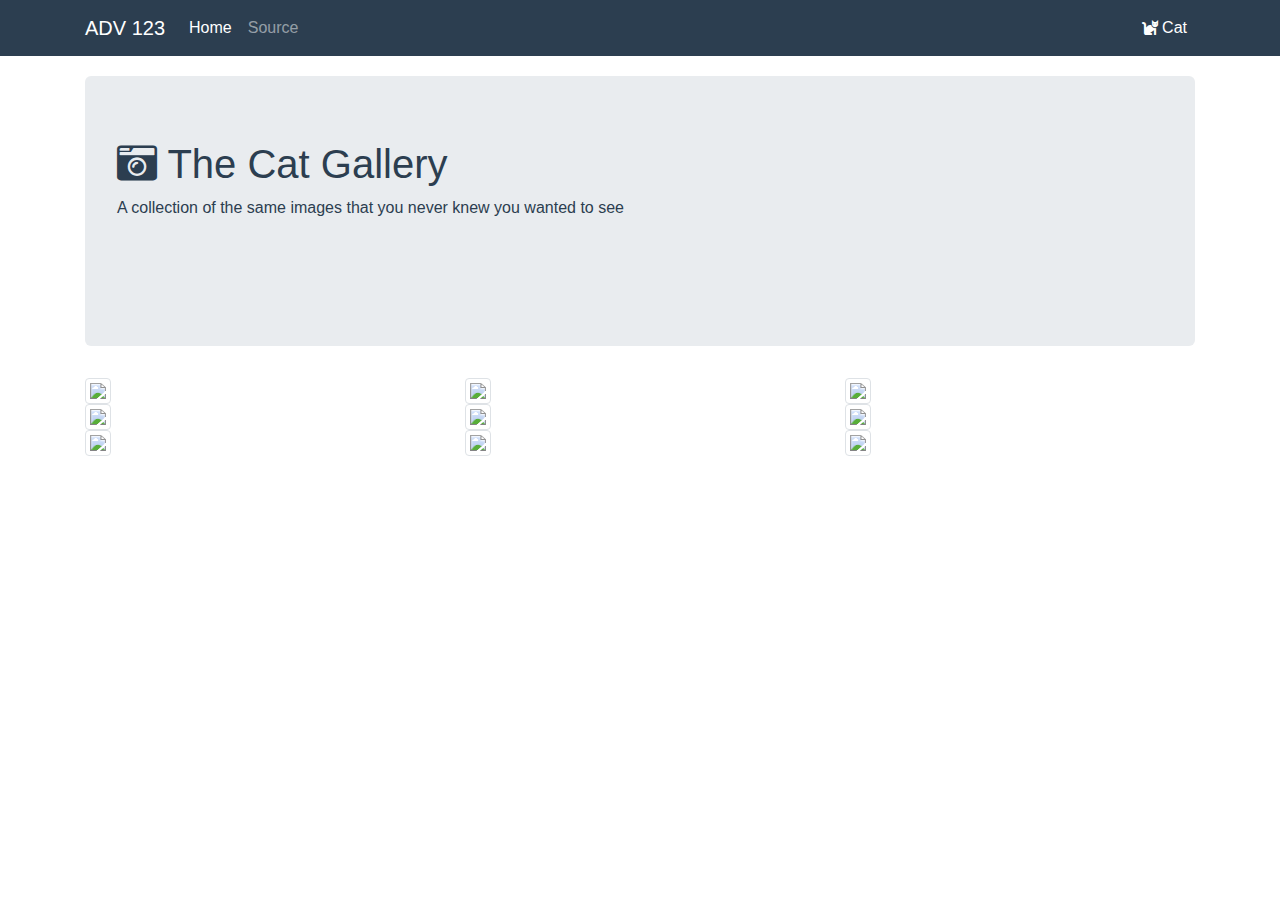
==== catgallery.html @ 3546c108 "Adding navbar and cat gallery page" ====
<!DOCTYPE html>
<html>
<head>
	<title>Cat Gallery</title>
    <link rel="stylesheet" type="text/css" href="https://stackpath.bootstrapcdn.com/bootstrap/4.4.1/css/bootstrap.min.css">
	<link rel="stylesheet" type="text/css" href="https://cdnjs.cloudflare.com/ajax/libs/font-awesome/5.13.0/css/all.min.css">
	<link rel="stylesheet" type="text/css" href="css/custom.css">
</head>
<body>
	<nav class="navbar navbar-expand-md navbar-dark navbar-fixed-top navbar-custom">
		<div class="container">
			<a class="navbar-brand" href="#">ADV 123</a>
			<button class="navbar-toggler" type="button" data-toggle="collapse" data-target="#navbarsExample04" aria-controls="navbarsExample04" aria-expanded="false" aria-label="Toggle navigation">
			<span class="navbar-toggler-icon"></span>
			</button>
	
			<div class="collapse navbar-collapse" id="navbarsExample04">
			<ul class="navbar-nav mr-auto">
				<li class="nav-item active">
				<a class="nav-link" href="#">Home <span class="sr-only">(current)</span></a>
				</li>
				<li class="nav-item">
				<a class="nav-link" href="https://github.com/avasilenko92/avasilenko92.github.io">Source</a>
				</li>
			</ul>
			<ul class="nav navbar-nav navbar-right">
				<li class="nav-item active"><a href="catgallery.html" class="nav-link"><i class="fa fa-cat"></i> Cat</a></li>
			</ul>
			</div>
		</div>
	</nav>
	<div class="container">
		<div class="jumbotron jumbotron-custom">
			<h1><i class="fas fa-camera-retro"></i> The Cat Gallery</h1>
			<p>A collection of the same images that you never knew you wanted to see</p>
		</div>
		<div class="row">
			<div class="col-lg-4 col-sm-6">
				<div>
					<img class="img-thumbnail" src="https://i.imgur.com/HLRBXyd.jpg">
				</div>
			</div>
			<div class="col-lg-4 col-sm-6">
				<div>
					<img class="img-thumbnail" src="https://images.unsplash.com/photo-1534882039189-c85b94bf55ee?ixlib=rb-0.3.5&ixid=eyJhcHBfaWQiOjEyMDd9&s=dfb503b87d7387df5c49508d01073d15&auto=format&fit=crop&w=1350&q=80">
				</div>
			</div>
			<div class="col-lg-4 col-sm-6">
				<div>
					<img class="img-thumbnail" src="https://images.unsplash.com/photo-1534882039189-c85b94bf55ee?ixlib=rb-0.3.5&ixid=eyJhcHBfaWQiOjEyMDd9&s=dfb503b87d7387df5c49508d01073d15&auto=format&fit=crop&w=1350&q=80">
				</div>
			</div>
			<div class="col-lg-4 col-sm-6">
				<div>
					<img class="img-thumbnail" src="https://images.unsplash.com/photo-1534882039189-c85b94bf55ee?ixlib=rb-0.3.5&ixid=eyJhcHBfaWQiOjEyMDd9&s=dfb503b87d7387df5c49508d01073d15&auto=format&fit=crop&w=1350&q=80">
				</div>
			</div>
			<div class="col-lg-4 col-sm-6">
				<div>
					<img class="img-thumbnail" src="https://images.unsplash.com/photo-1534882039189-c85b94bf55ee?ixlib=rb-0.3.5&ixid=eyJhcHBfaWQiOjEyMDd9&s=dfb503b87d7387df5c49508d01073d15&auto=format&fit=crop&w=1350&q=80">
				</div>
			</div>
			<div class="col-lg-4 col-sm-6">
				<div>
					<img class="img-thumbnail" src="https://images.unsplash.com/photo-1534882039189-c85b94bf55ee?ixlib=rb-0.3.5&ixid=eyJhcHBfaWQiOjEyMDd9&s=dfb503b87d7387df5c49508d01073d15&auto=format&fit=crop&w=1350&q=80">
				</div>
			</div>
			<div class="col-lg-4 col-sm-6">
				<div>
					<img class="img-thumbnail" src="https://images.unsplash.com/photo-1534882039189-c85b94bf55ee?ixlib=rb-0.3.5&ixid=eyJhcHBfaWQiOjEyMDd9&s=dfb503b87d7387df5c49508d01073d15&auto=format&fit=crop&w=1350&q=80">
				</div>
			</div>
			<div class="col-lg-4 col-sm-6">
				<div>
					<img class="img-thumbnail" src="https://images.unsplash.com/photo-1534882039189-c85b94bf55ee?ixlib=rb-0.3.5&ixid=eyJhcHBfaWQiOjEyMDd9&s=dfb503b87d7387df5c49508d01073d15&auto=format&fit=crop&w=1350&q=80">
				</div>
			</div>
			<div class="col-lg-4 col-sm-6">
				<div>
					<img class="img-thumbnail" src="https://images.unsplash.com/photo-1534882039189-c85b94bf55ee?ixlib=rb-0.3.5&ixid=eyJhcHBfaWQiOjEyMDd9&s=dfb503b87d7387df5c49508d01073d15&auto=format&fit=crop&w=1350&q=80">
				</div>
			</div>
		</div>
	</div>
</body>
</html>
---- css/custom.css ----
h1 {
    font-family: "Helvetica Neue", Helvetica, Arial, sans-serif;
}

.navbar-custom { 
    background-color: #2c3e50;
    margin-bottom: 20px; 
}

.container {
    padding-right: 15px;
    padding-left: 15px;
    margin-right: auto;
    margin-left: auto;
}

.jumbotron-custom {
    color: rgb(44, 62, 80);
    border-bottom-left-radius: 6px;
    border-bottom-right-radius: 6px;
    border-top-left-radius: 6px;
    border-top-right-radius: 6px;
    height: 270px;
}
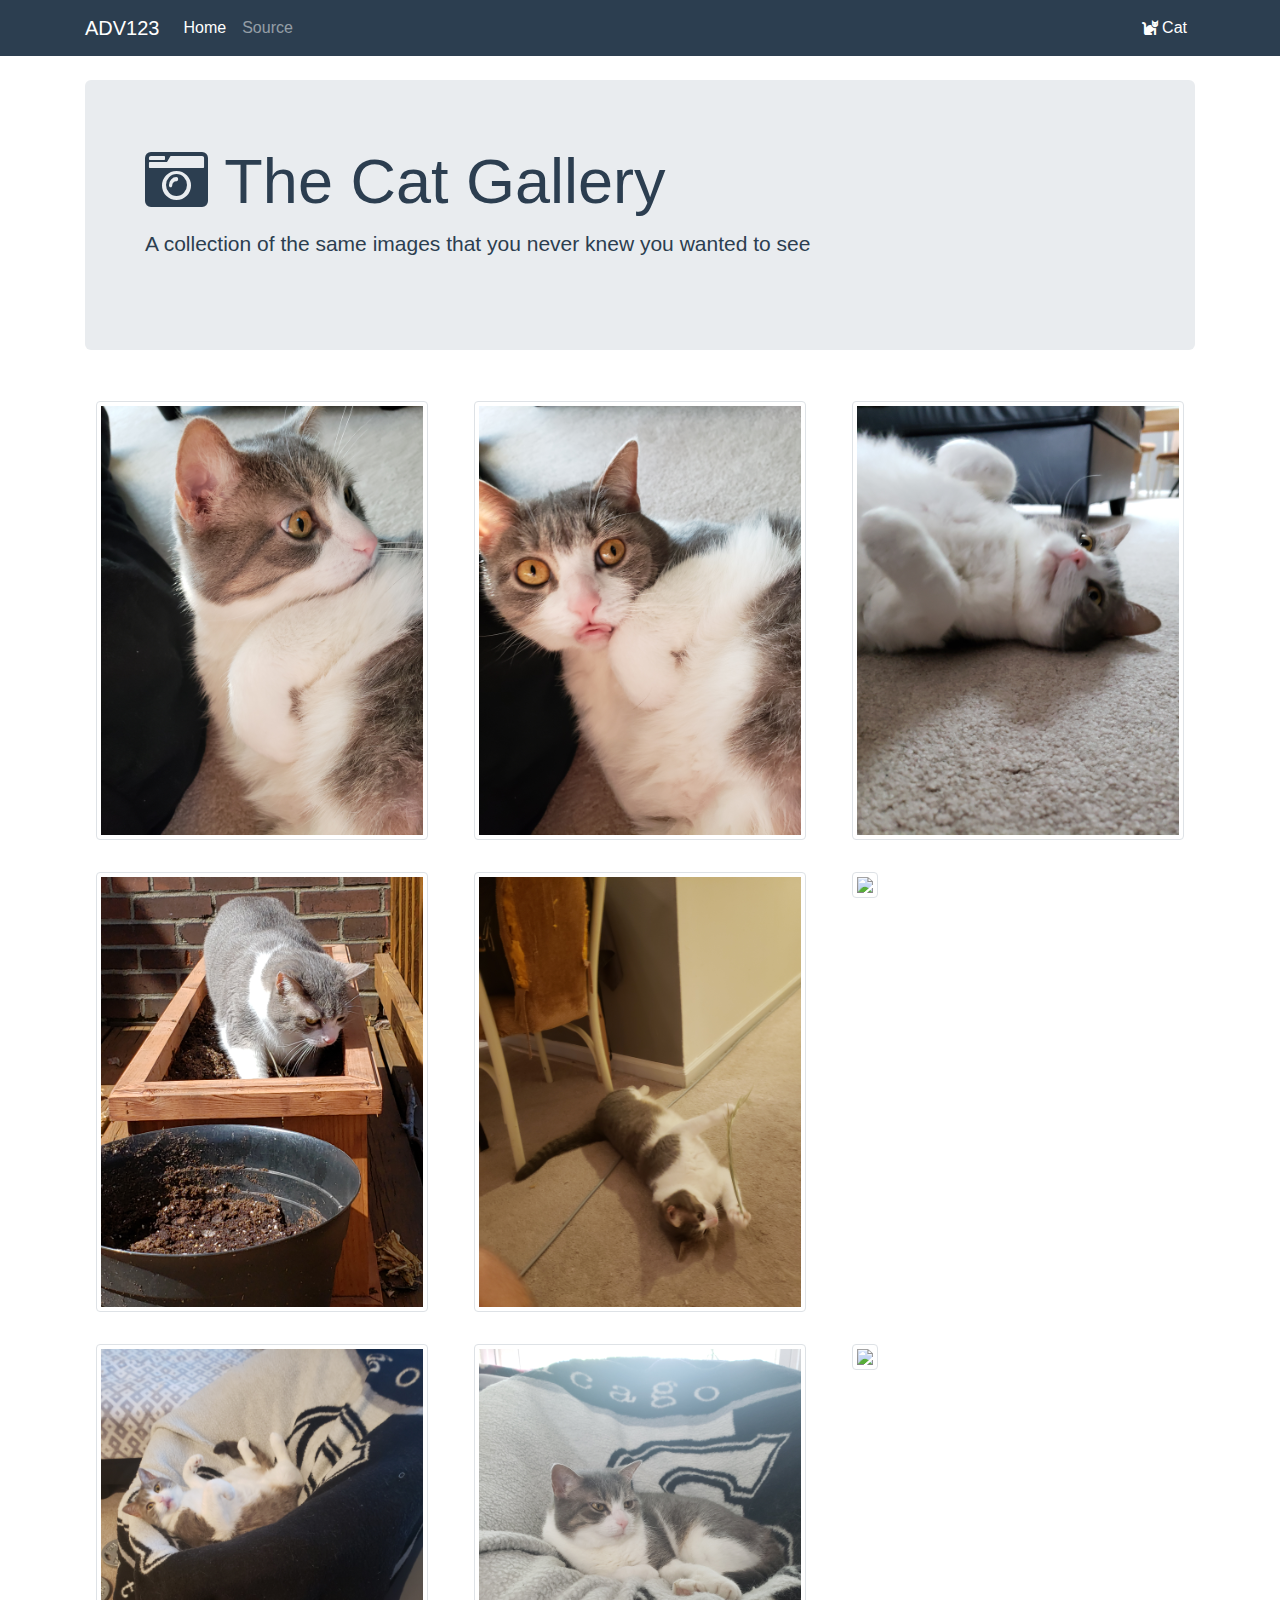
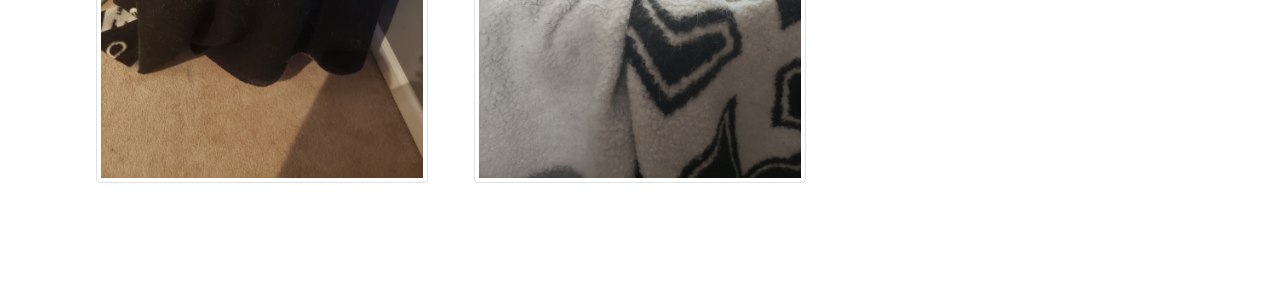
==== commit 99f628e6: "Adding images for cat gallery and cosmetic changes including on hover text for images" ====
--- a/catgallery.html
+++ b/catgallery.html
@@ -7,77 +7,86 @@
 	<link rel="stylesheet" type="text/css" href="css/custom.css">
 </head>
 <body>
-	<nav class="navbar navbar-expand-md navbar-dark navbar-fixed-top navbar-custom">
-		<div class="container">
-			<a class="navbar-brand" href="#">ADV 123</a>
-			<button class="navbar-toggler" type="button" data-toggle="collapse" data-target="#navbarsExample04" aria-controls="navbarsExample04" aria-expanded="false" aria-label="Toggle navigation">
-			<span class="navbar-toggler-icon"></span>
-			</button>
-	
-			<div class="collapse navbar-collapse" id="navbarsExample04">
-			<ul class="navbar-nav mr-auto">
-				<li class="nav-item active">
-				<a class="nav-link" href="#">Home <span class="sr-only">(current)</span></a>
-				</li>
-				<li class="nav-item">
-				<a class="nav-link" href="https://github.com/avasilenko92/avasilenko92.github.io">Source</a>
-				</li>
-			</ul>
-			<ul class="nav navbar-nav navbar-right">
-				<li class="nav-item active"><a href="catgallery.html" class="nav-link"><i class="fa fa-cat"></i> Cat</a></li>
-			</ul>
+	<div class="container">
+		<nav class="navbar navbar-expand-md navbar-dark fixed-top navbar-custom">
+			<div class="container">
+				<a class="navbar-brand" href="index.html">ADV123</a>
+				<button class="navbar-toggler" type="button" data-toggle="collapse" data-target="#navbarsExample04" aria-controls="navbarsExample04" aria-expanded="false" aria-label="Toggle navigation">
+				<span class="navbar-toggler-icon"></span>
+				</button>
+		
+				<div class="collapse navbar-collapse" id="navbarsExample04">
+				<ul class="navbar-nav mr-auto">
+					<li class="nav-item active">
+					<a class="nav-link" href="index.html">Home <span class="sr-only">(current)</span></a>
+					</li>
+					<li class="nav-item">
+					<a class="nav-link" href="https://github.com/avasilenko92/avasilenko92.github.io">Source</a>
+					</li>
+				</ul>
+				<ul class="nav navbar-nav navbar-right">
+					<li class="nav-item active"><a href="catgallery.html" class="nav-link"><i class="fa fa-cat"></i> Cat</a></li>
+				</ul>
+				</div>
 			</div>
-		</div>
-	</nav>
-	<div class="container">
+		</nav>
 		<div class="jumbotron jumbotron-custom">
 			<h1><i class="fas fa-camera-retro"></i> The Cat Gallery</h1>
 			<p>A collection of the same images that you never knew you wanted to see</p>
 		</div>
-		<div class="row">
+		<div class="row row-custom">
 			<div class="col-lg-4 col-sm-6">
-				<div>
-					<img class="img-thumbnail" src="https://i.imgur.com/HLRBXyd.jpg">
+				<div class="div-thumbnail">
+					<img class="img-thumbnail" src="images/cat_over_shoulder.jpg">
+					<div class="img-text-overlay img-text-overlay-bottom">Observation</div>
 				</div>
 			</div>
 			<div class="col-lg-4 col-sm-6">
-				<div>
-					<img class="img-thumbnail" src="https://images.unsplash.com/photo-1534882039189-c85b94bf55ee?ixlib=rb-0.3.5&ixid=eyJhcHBfaWQiOjEyMDd9&s=dfb503b87d7387df5c49508d01073d15&auto=format&fit=crop&w=1350&q=80">
+				<div class="div-thumbnail">
+					<img class="img-thumbnail" src="images/cat_mlem.jpg">
+					<div class="img-text-overlay img-text-overlay-bottom">Fixation</div>
 				</div>
 			</div>
 			<div class="col-lg-4 col-sm-6">
-				<div>
-					<img class="img-thumbnail" src="https://images.unsplash.com/photo-1534882039189-c85b94bf55ee?ixlib=rb-0.3.5&ixid=eyJhcHBfaWQiOjEyMDd9&s=dfb503b87d7387df5c49508d01073d15&auto=format&fit=crop&w=1350&q=80">
+				<div class="div-thumbnail">
+					<img class="img-thumbnail" src="images/cat_feetsies.jpg">
+					<div class="img-text-overlay img-text-overlay-bottom">Contemplation</div>
 				</div>
 			</div>
 			<div class="col-lg-4 col-sm-6">
-				<div>
-					<img class="img-thumbnail" src="https://images.unsplash.com/photo-1534882039189-c85b94bf55ee?ixlib=rb-0.3.5&ixid=eyJhcHBfaWQiOjEyMDd9&s=dfb503b87d7387df5c49508d01073d15&auto=format&fit=crop&w=1350&q=80">
+				<div class="div-thumbnail">
+					<img class="img-thumbnail" src="images/cat_garden.jpg">
+					<div class="img-text-overlay img-text-overlay-bottom">Fertilization</div>
 				</div>
 			</div>
 			<div class="col-lg-4 col-sm-6">
-				<div>
-					<img class="img-thumbnail" src="https://images.unsplash.com/photo-1534882039189-c85b94bf55ee?ixlib=rb-0.3.5&ixid=eyJhcHBfaWQiOjEyMDd9&s=dfb503b87d7387df5c49508d01073d15&auto=format&fit=crop&w=1350&q=80">
+				<div class="div-thumbnail">
+					<img class="img-thumbnail" src="images/cat_play.jpg">
+					<div class="img-text-overlay">Recreation</div>
 				</div>
 			</div>
 			<div class="col-lg-4 col-sm-6">
-				<div>
-					<img class="img-thumbnail" src="https://images.unsplash.com/photo-1534882039189-c85b94bf55ee?ixlib=rb-0.3.5&ixid=eyJhcHBfaWQiOjEyMDd9&s=dfb503b87d7387df5c49508d01073d15&auto=format&fit=crop&w=1350&q=80">
+				<div class="div-thumbnail">
+					<img class="img-thumbnail" src="images/cat_surprise.jpg">
+					<div class="img-text-overlay img-text-overlay-bottom">Investigation</div>
 				</div>
 			</div>
 			<div class="col-lg-4 col-sm-6">
-				<div>
-					<img class="img-thumbnail" src="https://images.unsplash.com/photo-1534882039189-c85b94bf55ee?ixlib=rb-0.3.5&ixid=eyJhcHBfaWQiOjEyMDd9&s=dfb503b87d7387df5c49508d01073d15&auto=format&fit=crop&w=1350&q=80">
+				<div class="div-thumbnail">
+					<img class="img-thumbnail" src="images/cat_off_guard.jpg">
+					<div class="img-text-overlay img-text-overlay-bottom">Traumatization</div>
 				</div>
 			</div>
 			<div class="col-lg-4 col-sm-6">
-				<div>
-					<img class="img-thumbnail" src="https://images.unsplash.com/photo-1534882039189-c85b94bf55ee?ixlib=rb-0.3.5&ixid=eyJhcHBfaWQiOjEyMDd9&s=dfb503b87d7387df5c49508d01073d15&auto=format&fit=crop&w=1350&q=80">
+				<div class="div-thumbnail">
+					<img class="img-thumbnail" src="images/cat_over_it.jpg">
+					<div class="img-text-overlay img-text-overlay-bottom">Condemnation</div>
 				</div>
 			</div>
 			<div class="col-lg-4 col-sm-6">
-				<div>
-					<img class="img-thumbnail" src="https://images.unsplash.com/photo-1534882039189-c85b94bf55ee?ixlib=rb-0.3.5&ixid=eyJhcHBfaWQiOjEyMDd9&s=dfb503b87d7387df5c49508d01073d15&auto=format&fit=crop&w=1350&q=80">
+				<div class="div-thumbnail">
+					<img class="img-thumbnail" src="images/cat_seduction.jpg">
+					<div class="img-text-overlay img-text-overlay-top">Objectification</div>
 				</div>
 			</div>
 		</div>
--- a/css/custom.css
+++ b/css/custom.css
@@ -1,17 +1,61 @@
+/*
+ * Elements
+ */
+
 h1 {
     font-family: "Helvetica Neue", Helvetica, Arial, sans-serif;
+    font-size: 63px;
 }
 
-.navbar-custom { 
-    background-color: #2c3e50;
-    margin-bottom: 20px; 
+p {
+    font-size: 21px;
 }
 
+
+/*
+ * Classes
+ */
 .container {
     padding-right: 15px;
     padding-left: 15px;
     margin-right: auto;
     margin-left: auto;
+}
+
+.div-thumbnail {
+    padding: 8px;
+    padding-top: 16px;
+    padding-bottom: 16px;
+}
+
+.img-text-overlay {
+    position: absolute;
+    height: 50%;
+    width: 100%;
+    opacity: 0;
+    transition: .5s ease;
+    color: #fff;
+    font-size: 30px;
+    line-height: 1.5em;
+    text-shadow: 2px 2px 2px #000;
+    text-align: center;
+    top: 50%;
+    left: 50%;
+    transform: translate(-50%, -50%);
+}
+
+.img-text-overlay-bottom {
+    height: 140px;
+    top: 35%;
+    padding-top: 300px;
+}
+
+.img-text-overlay-top {
+    height: 75%;
+}
+
+.img-text-overlay:hover {
+    opacity: 1;
 }
 
 .jumbotron-custom {
@@ -20,5 +64,21 @@
     border-bottom-right-radius: 6px;
     border-top-left-radius: 6px;
     border-top-right-radius: 6px;
+    padding-left: 60px;
+    padding-right: 60px;
+    margin-top: 80px;
     height: 270px;
-}+}
+
+.navbar-custom { 
+    background-color: #2c3e50;
+    margin-bottom: 20px; 
+}
+.row-custom {
+    padding: 3px;
+    margin-bottom: 100px;
+}
+
+/*
+ * Elements
+ */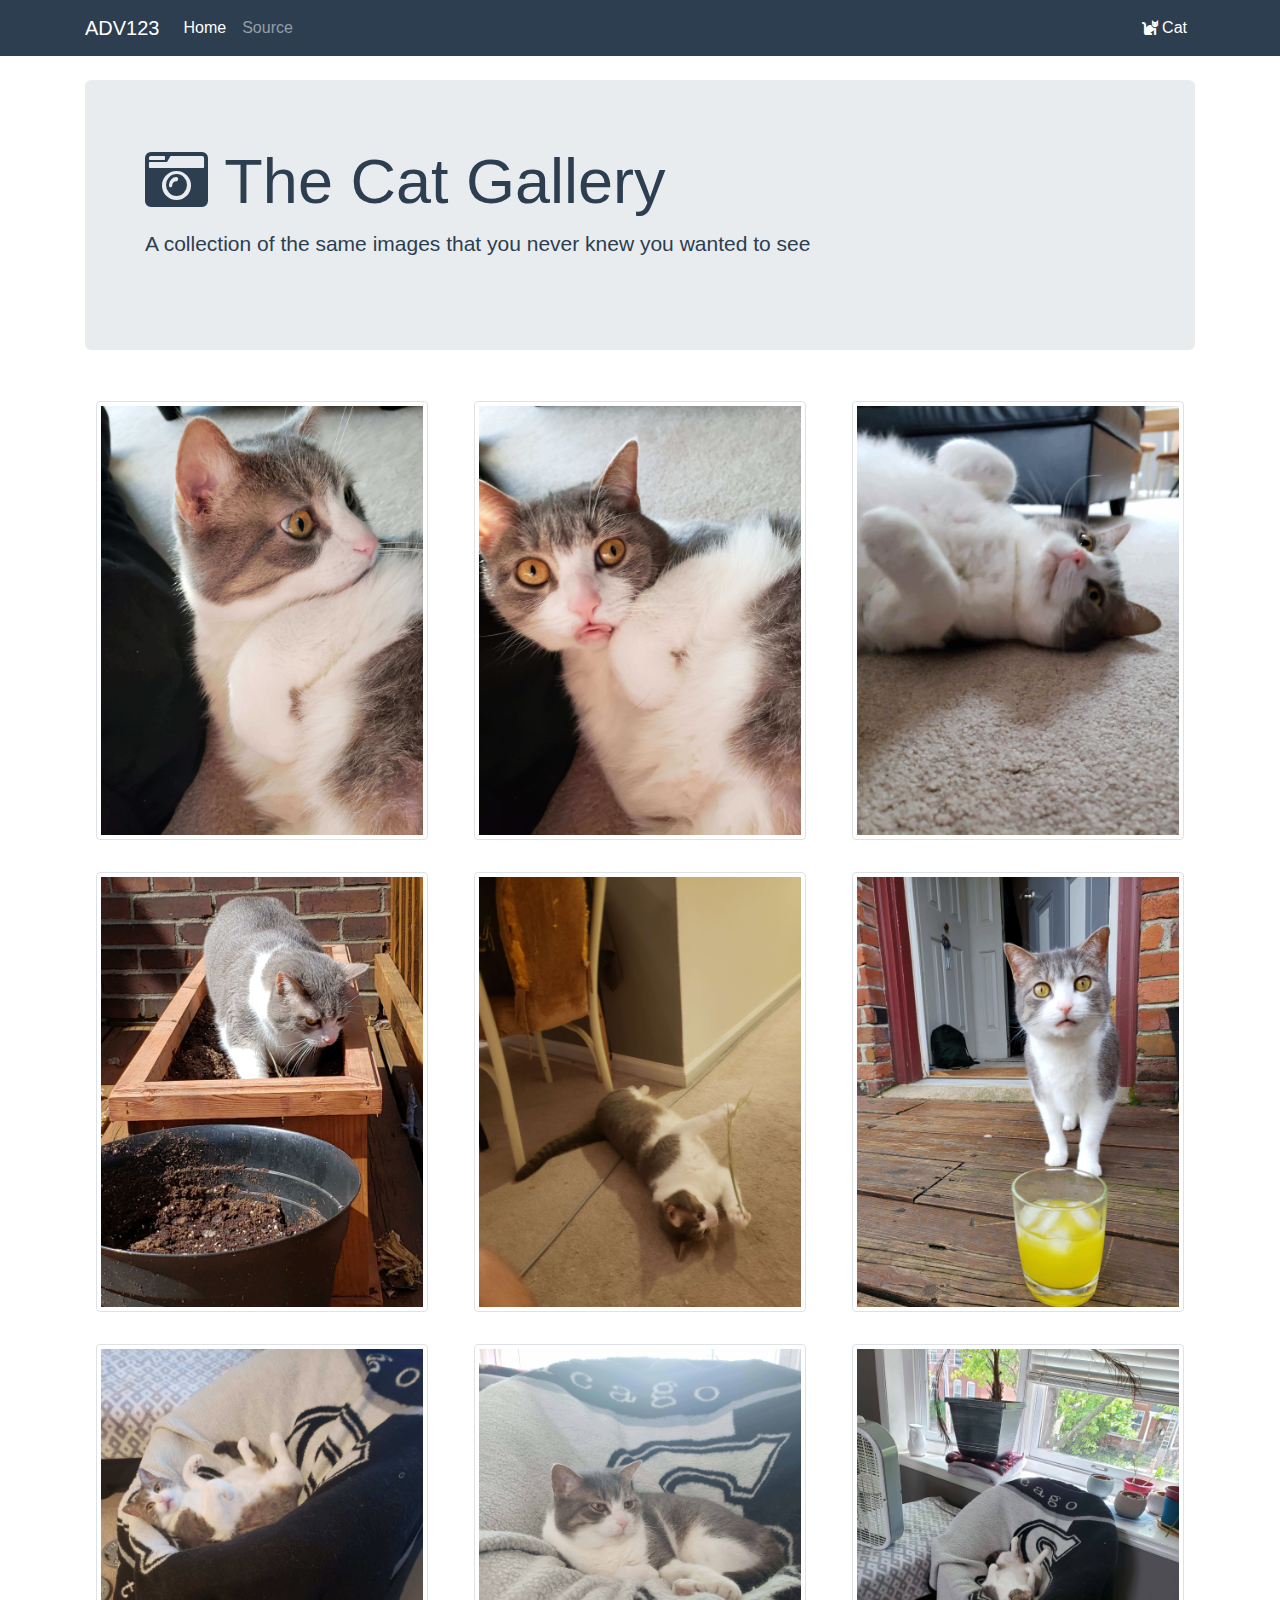
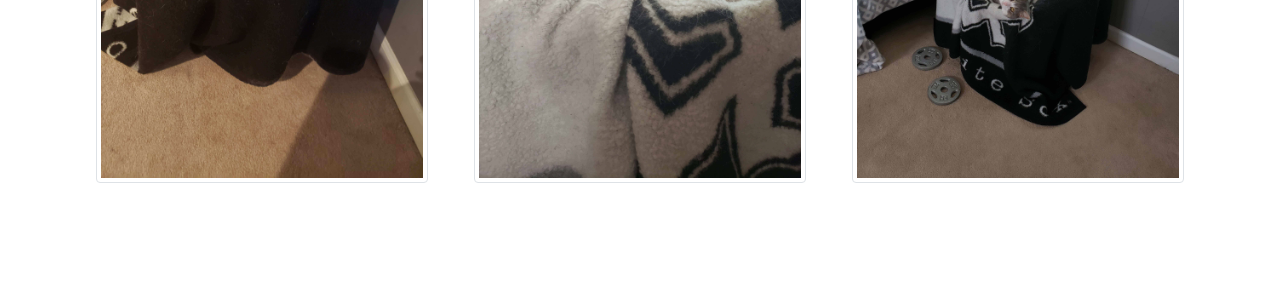
==== commit bf6af95e: "Adding smaller images to decrease load time. Updating README" ====
--- a/catgallery.html
+++ b/catgallery.html
@@ -37,55 +37,55 @@
 		<div class="row row-custom">
 			<div class="col-lg-4 col-sm-6">
 				<div class="div-thumbnail">
-					<img class="img-thumbnail" src="images/cat_over_shoulder.jpg">
+					<img class="img-thumbnail" src="images/compressed/cat_over_shoulder.jpg">
 					<div class="img-text-overlay img-text-overlay-bottom">Observation</div>
 				</div>
 			</div>
 			<div class="col-lg-4 col-sm-6">
 				<div class="div-thumbnail">
-					<img class="img-thumbnail" src="images/cat_mlem.jpg">
+					<img class="img-thumbnail" src="images/compressed/cat_mlem.jpg">
 					<div class="img-text-overlay img-text-overlay-bottom">Fixation</div>
 				</div>
 			</div>
 			<div class="col-lg-4 col-sm-6">
 				<div class="div-thumbnail">
-					<img class="img-thumbnail" src="images/cat_feetsies.jpg">
+					<img class="img-thumbnail" src="images/compressed/cat_feetsies.jpg">
 					<div class="img-text-overlay img-text-overlay-bottom">Contemplation</div>
 				</div>
 			</div>
 			<div class="col-lg-4 col-sm-6">
 				<div class="div-thumbnail">
-					<img class="img-thumbnail" src="images/cat_garden.jpg">
+					<img class="img-thumbnail" src="images/compressed/cat_garden.jpg">
 					<div class="img-text-overlay img-text-overlay-bottom">Fertilization</div>
 				</div>
 			</div>
 			<div class="col-lg-4 col-sm-6">
 				<div class="div-thumbnail">
-					<img class="img-thumbnail" src="images/cat_play.jpg">
+					<img class="img-thumbnail" src="images/compressed/cat_play.jpg">
 					<div class="img-text-overlay">Recreation</div>
 				</div>
 			</div>
 			<div class="col-lg-4 col-sm-6">
 				<div class="div-thumbnail">
-					<img class="img-thumbnail" src="images/cat_surprise.jpg">
+					<img class="img-thumbnail" src="images/compressed/cat_surprise.jpg">
 					<div class="img-text-overlay img-text-overlay-bottom">Investigation</div>
 				</div>
 			</div>
 			<div class="col-lg-4 col-sm-6">
 				<div class="div-thumbnail">
-					<img class="img-thumbnail" src="images/cat_off_guard.jpg">
+					<img class="img-thumbnail" src="images/compressed/cat_off_guard.jpg">
 					<div class="img-text-overlay img-text-overlay-bottom">Traumatization</div>
 				</div>
 			</div>
 			<div class="col-lg-4 col-sm-6">
 				<div class="div-thumbnail">
-					<img class="img-thumbnail" src="images/cat_over_it.jpg">
+					<img class="img-thumbnail" src="images/compressed/cat_over_it.jpg">
 					<div class="img-text-overlay img-text-overlay-bottom">Condemnation</div>
 				</div>
 			</div>
 			<div class="col-lg-4 col-sm-6">
 				<div class="div-thumbnail">
-					<img class="img-thumbnail" src="images/cat_seduction.jpg">
+					<img class="img-thumbnail" src="images/compressed/cat_seduction.jpg">
 					<div class="img-text-overlay img-text-overlay-top">Objectification</div>
 				</div>
 			</div>
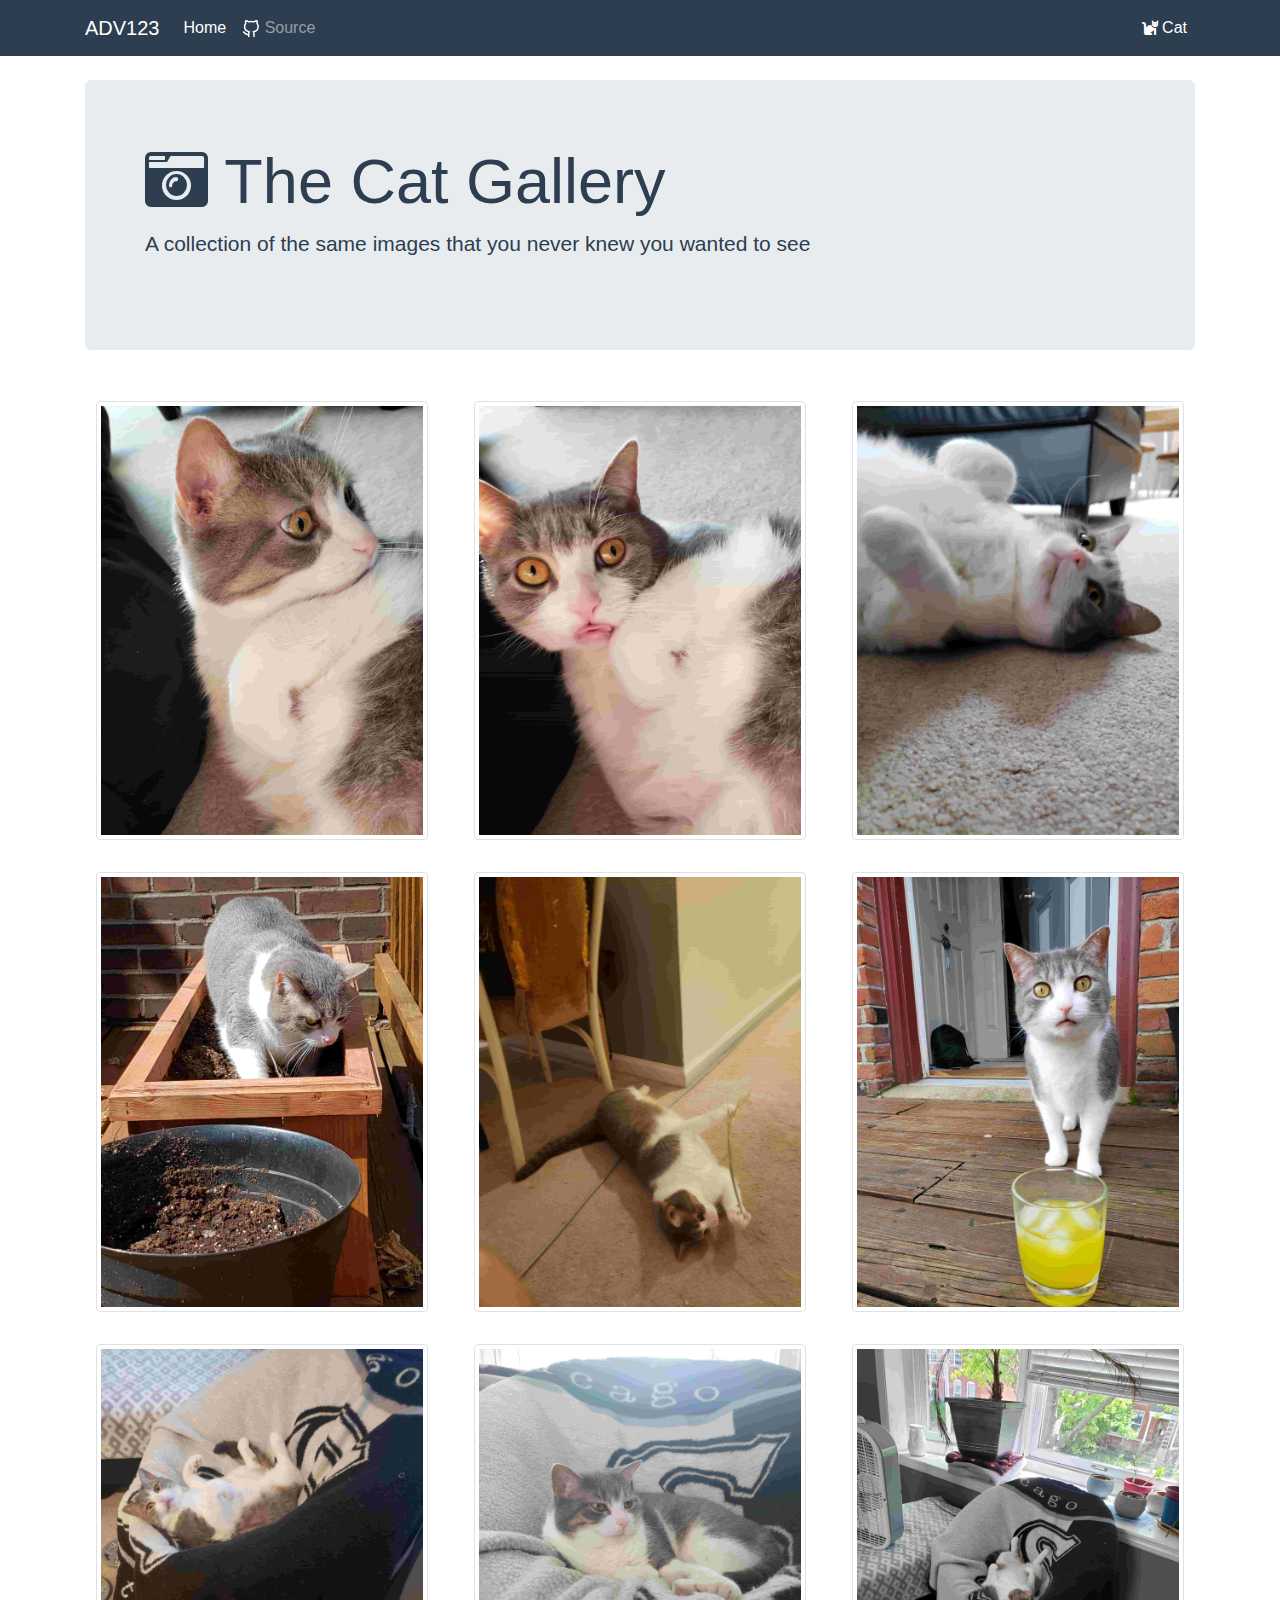
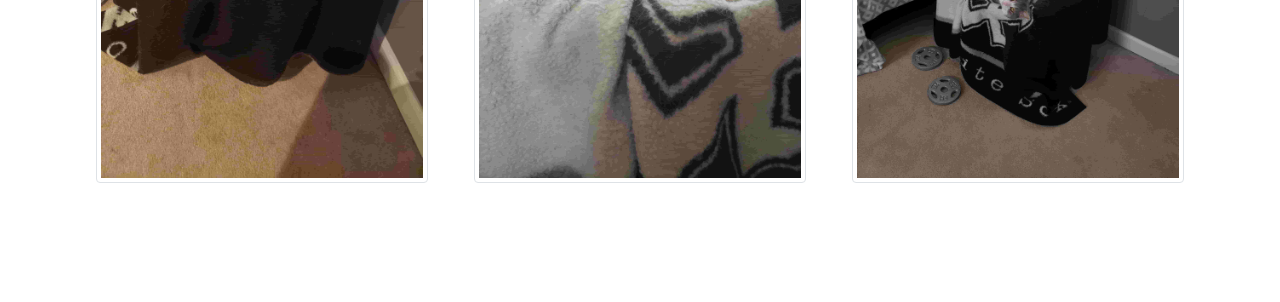
==== commit 94b0a032: "Adding favicon & navbar source icon. Also changed tabs to spaces" ====
--- a/catgallery.html
+++ b/catgallery.html
@@ -1,96 +1,100 @@
 <!DOCTYPE html>
 <html>
 <head>
-	<title>Cat Gallery</title>
+    <title>Cat Gallery</title>
     <link rel="stylesheet" type="text/css" href="https://stackpath.bootstrapcdn.com/bootstrap/4.4.1/css/bootstrap.min.css">
-	<link rel="stylesheet" type="text/css" href="https://cdnjs.cloudflare.com/ajax/libs/font-awesome/5.13.0/css/all.min.css">
-	<link rel="stylesheet" type="text/css" href="css/custom.css">
+    <link rel="stylesheet" type="text/css" href="https://cdnjs.cloudflare.com/ajax/libs/font-awesome/5.13.0/css/all.min.css">
+    <link rel="stylesheet" type="text/css" href="css/custom.css">
+    <link rel="icon" href="images/icons/meh.svg">
 </head>
 <body>
-	<div class="container">
-		<nav class="navbar navbar-expand-md navbar-dark fixed-top navbar-custom">
-			<div class="container">
-				<a class="navbar-brand" href="index.html">ADV123</a>
-				<button class="navbar-toggler" type="button" data-toggle="collapse" data-target="#navbarsExample04" aria-controls="navbarsExample04" aria-expanded="false" aria-label="Toggle navigation">
-				<span class="navbar-toggler-icon"></span>
-				</button>
-		
-				<div class="collapse navbar-collapse" id="navbarsExample04">
-				<ul class="navbar-nav mr-auto">
-					<li class="nav-item active">
-					<a class="nav-link" href="index.html">Home <span class="sr-only">(current)</span></a>
-					</li>
-					<li class="nav-item">
-					<a class="nav-link" href="https://github.com/avasilenko92/avasilenko92.github.io">Source</a>
-					</li>
-				</ul>
-				<ul class="nav navbar-nav navbar-right">
-					<li class="nav-item active"><a href="catgallery.html" class="nav-link"><i class="fa fa-cat"></i> Cat</a></li>
-				</ul>
-				</div>
-			</div>
-		</nav>
-		<div class="jumbotron jumbotron-custom">
-			<h1><i class="fas fa-camera-retro"></i> The Cat Gallery</h1>
-			<p>A collection of the same images that you never knew you wanted to see</p>
-		</div>
-		<div class="row row-custom">
-			<div class="col-lg-4 col-sm-6">
-				<div class="div-thumbnail">
-					<img class="img-thumbnail" src="images/compressed/cat_over_shoulder.jpg">
-					<div class="img-text-overlay img-text-overlay-bottom">Observation</div>
-				</div>
-			</div>
-			<div class="col-lg-4 col-sm-6">
-				<div class="div-thumbnail">
-					<img class="img-thumbnail" src="images/compressed/cat_mlem.jpg">
-					<div class="img-text-overlay img-text-overlay-bottom">Fixation</div>
-				</div>
-			</div>
-			<div class="col-lg-4 col-sm-6">
-				<div class="div-thumbnail">
-					<img class="img-thumbnail" src="images/compressed/cat_feetsies.jpg">
-					<div class="img-text-overlay img-text-overlay-bottom">Contemplation</div>
-				</div>
-			</div>
-			<div class="col-lg-4 col-sm-6">
-				<div class="div-thumbnail">
-					<img class="img-thumbnail" src="images/compressed/cat_garden.jpg">
-					<div class="img-text-overlay img-text-overlay-bottom">Fertilization</div>
-				</div>
-			</div>
-			<div class="col-lg-4 col-sm-6">
-				<div class="div-thumbnail">
-					<img class="img-thumbnail" src="images/compressed/cat_play.jpg">
-					<div class="img-text-overlay">Recreation</div>
-				</div>
-			</div>
-			<div class="col-lg-4 col-sm-6">
-				<div class="div-thumbnail">
-					<img class="img-thumbnail" src="images/compressed/cat_surprise.jpg">
-					<div class="img-text-overlay img-text-overlay-bottom">Investigation</div>
-				</div>
-			</div>
-			<div class="col-lg-4 col-sm-6">
-				<div class="div-thumbnail">
-					<img class="img-thumbnail" src="images/compressed/cat_off_guard.jpg">
-					<div class="img-text-overlay img-text-overlay-bottom">Traumatization</div>
-				</div>
-			</div>
-			<div class="col-lg-4 col-sm-6">
-				<div class="div-thumbnail">
-					<img class="img-thumbnail" src="images/compressed/cat_over_it.jpg">
-					<div class="img-text-overlay img-text-overlay-bottom">Condemnation</div>
-				</div>
-			</div>
-			<div class="col-lg-4 col-sm-6">
-				<div class="div-thumbnail">
-					<img class="img-thumbnail" src="images/compressed/cat_seduction.jpg">
-					<div class="img-text-overlay img-text-overlay-top">Objectification</div>
-				</div>
-			</div>
-		</div>
-	</div>
+    <div class="container">
+        <nav class="navbar navbar-expand-md navbar-dark fixed-top navbar-custom">
+            <div class="container">
+                <a class="navbar-brand" href="index.html">ADV123</a>
+                <button class="navbar-toggler" type="button" data-toggle="collapse" data-target="#navbarsExample04" aria-controls="navbarsExample04" aria-expanded="false" aria-label="Toggle navigation">
+                <span class="navbar-toggler-icon"></span>
+                </button>
+        
+                <div class="collapse navbar-collapse" id="navbarsExample04">
+                <ul class="navbar-nav mr-auto">
+                    <li class="nav-item active">
+                    <a class="nav-link" href="index.html">Home <span class="sr-only">(current)</span></a>
+                    </li>
+                    <li class="nav-item">
+                    <a class="nav-link" href="https://github.com/avasilenko92/avasilenko92.github.io">
+                    <img class="nav-icon" src="images/icons/github.svg">
+                    Source
+                </a>
+                    </li>
+                </ul>
+                <ul class="nav navbar-nav navbar-right">
+                    <li class="nav-item active"><a href="catgallery.html" class="nav-link"><i class="fa fa-cat"></i> Cat</a></li>
+                </ul>
+                </div>
+            </div>
+        </nav>
+        <div class="jumbotron jumbotron-custom">
+            <h1><i class="fas fa-camera-retro"></i> The Cat Gallery</h1>
+            <p>A collection of the same images that you never knew you wanted to see</p>
+        </div>
+        <div class="row row-custom">
+            <div class="col-lg-4 col-sm-6">
+                <div class="div-thumbnail">
+                    <img class="img-thumbnail" src="images/compressed/cat_over_shoulder.jpg">
+                    <div class="img-text-overlay img-text-overlay-bottom">Observation</div>
+                </div>
+            </div>
+            <div class="col-lg-4 col-sm-6">
+                <div class="div-thumbnail">
+                    <img class="img-thumbnail" src="images/compressed/cat_mlem.jpg">
+                    <div class="img-text-overlay img-text-overlay-bottom">Fixation</div>
+                </div>
+            </div>
+            <div class="col-lg-4 col-sm-6">
+                <div class="div-thumbnail">
+                    <img class="img-thumbnail" src="images/compressed/cat_feetsies.jpg">
+                    <div class="img-text-overlay img-text-overlay-bottom">Contemplation</div>
+                </div>
+            </div>
+            <div class="col-lg-4 col-sm-6">
+                <div class="div-thumbnail">
+                    <img class="img-thumbnail" src="images/compressed/cat_garden.jpg">
+                    <div class="img-text-overlay img-text-overlay-bottom">Fertilization</div>
+                </div>
+            </div>
+            <div class="col-lg-4 col-sm-6">
+                <div class="div-thumbnail">
+                    <img class="img-thumbnail" src="images/compressed/cat_play.jpg">
+                    <div class="img-text-overlay">Recreation</div>
+                </div>
+            </div>
+            <div class="col-lg-4 col-sm-6">
+                <div class="div-thumbnail">
+                    <img class="img-thumbnail" src="images/compressed/cat_surprise.jpg">
+                    <div class="img-text-overlay img-text-overlay-bottom">Investigation</div>
+                </div>
+            </div>
+            <div class="col-lg-4 col-sm-6">
+                <div class="div-thumbnail">
+                    <img class="img-thumbnail" src="images/compressed/cat_off_guard.jpg">
+                    <div class="img-text-overlay img-text-overlay-bottom">Traumatization</div>
+                </div>
+            </div>
+            <div class="col-lg-4 col-sm-6">
+                <div class="div-thumbnail">
+                    <img class="img-thumbnail" src="images/compressed/cat_over_it.jpg">
+                    <div class="img-text-overlay img-text-overlay-bottom">Condemnation</div>
+                </div>
+            </div>
+            <div class="col-lg-4 col-sm-6">
+                <div class="div-thumbnail">
+                    <img class="img-thumbnail" src="images/compressed/cat_seduction.jpg">
+                    <div class="img-text-overlay img-text-overlay-top">Objectification</div>
+                </div>
+            </div>
+        </div>
+    </div>
 </body>
 </html>
 
--- a/css/custom.css
+++ b/css/custom.css
@@ -74,6 +74,11 @@
     background-color: #2c3e50;
     margin-bottom: 20px; 
 }
+
+.nav-icon {
+    height: 20px;
+    width: 18px;
+}
 .row-custom {
     padding: 3px;
     margin-bottom: 100px;
